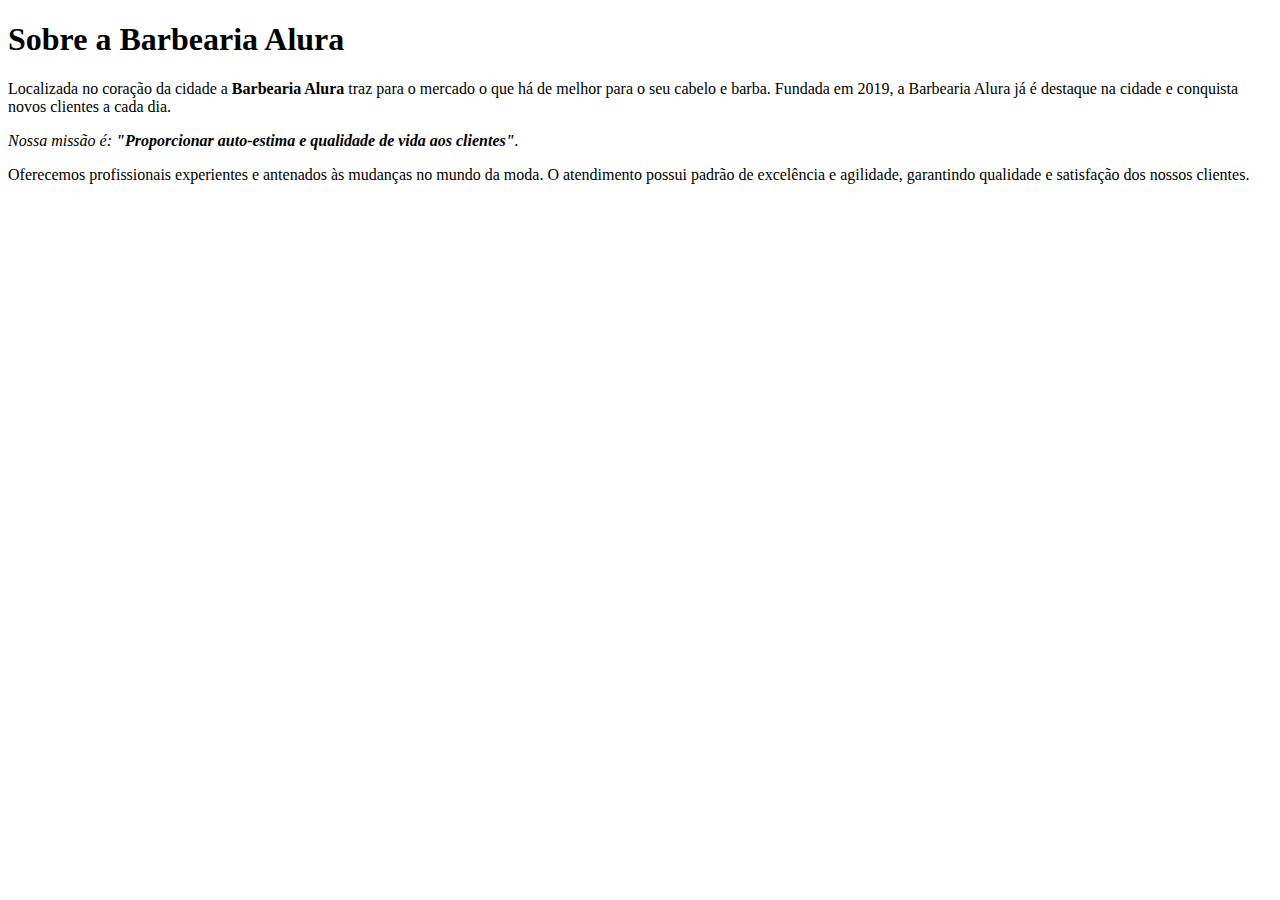
==== alura/projetos/barbearia/index.html @ d38291f2 "inserindo as primeiras tags" ====
<!DOCTYPE html>
<html lang="pt-br">
    
    <meta charset="UTF-8">
    <title>Barbearia Alura</title>

    <h1>Sobre a Barbearia Alura</h1>
    <p>Localizada no coração da cidade a <strong>Barbearia Alura</strong> traz para o mercado o que há de melhor para o seu cabelo e barba.    
        Fundada em 2019, a Barbearia Alura já é destaque na cidade e conquista novos clientes a cada dia.</p>
    <p><em>Nossa missão é: <strong>"Proporcionar auto-estima e qualidade de vida aos clientes"</strong>.</em></p>
    <p>Oferecemos profissionais experientes e antenados às mudanças no mundo da moda. O atendimento possui padrão de excelência e agilidade, garantindo qualidade e satisfação dos nossos clientes.</p>

</html>
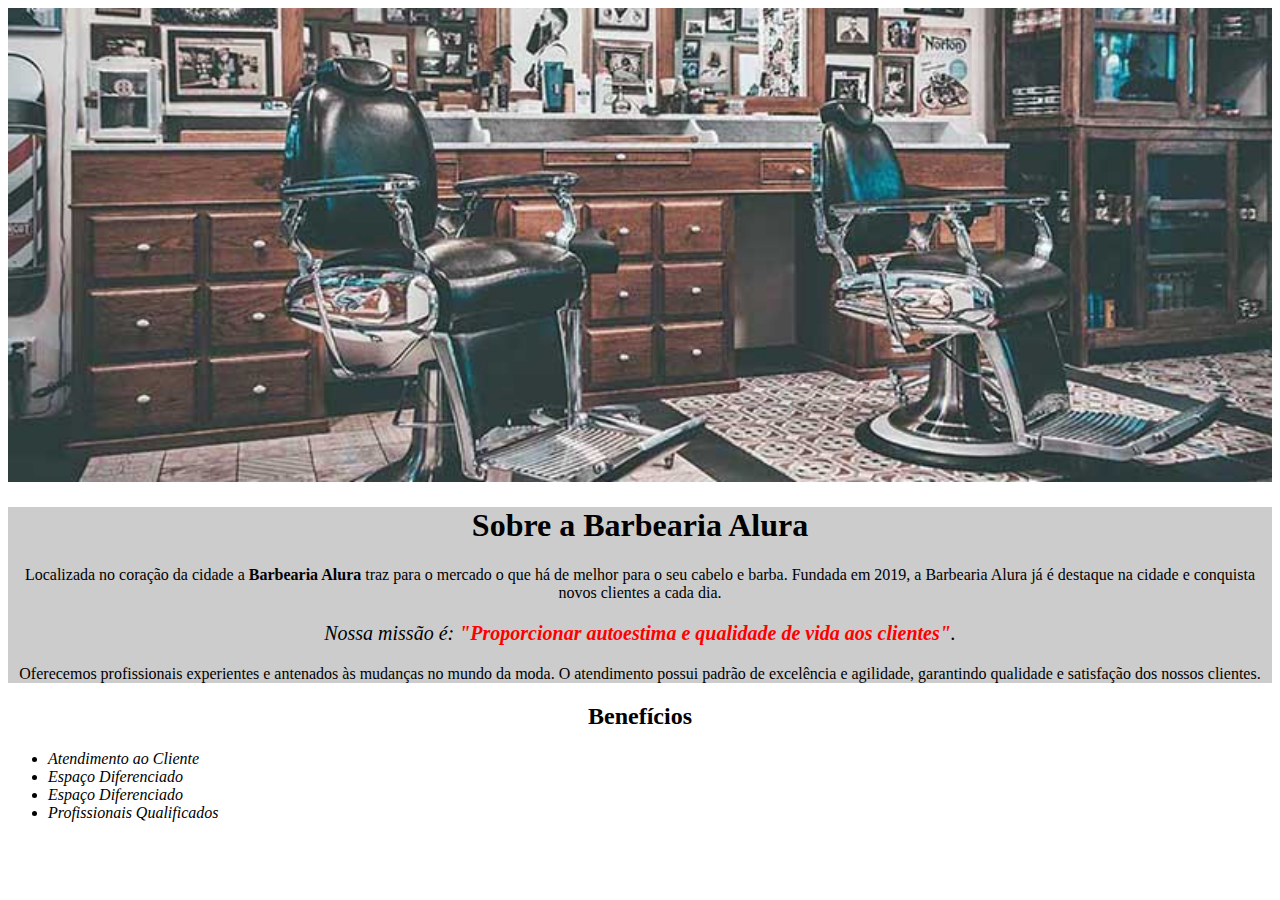
==== commit 523af8e6: "criação do style" ====
--- a/alura/projetos/barbearia/index.html
+++ b/alura/projetos/barbearia/index.html
@@ -1,13 +1,32 @@
 <!DOCTYPE html>
 <html lang="pt-br">
     
-    <meta charset="UTF-8">
-    <title>Barbearia Alura</title>
+    <head>
+        <meta charset="UTF-8">
+        <title>Barbearia Alura</title>
+        <link rel="stylesheet" href="style.css">
+    </head>
+    
+    <body>
+        <img id="banner" src="banner.jpg">
+        <div class="principal">
+            <h1>Sobre a Barbearia Alura</h1>
+            <p>Localizada no coração da cidade a <strong>Barbearia Alura</strong> traz para o mercado o que há de melhor para o seu cabelo e barba.    
+                Fundada em 2019, a Barbearia Alura já é destaque na cidade e conquista novos clientes a cada dia.</p>
+            <p id="missao"><em>Nossa missão é: <strong>"Proporcionar autoestima e qualidade de vida aos clientes"</strong>.</em></p>
+            <p>Oferecemos profissionais experientes e antenados às mudanças no mundo da moda. O atendimento possui padrão de excelência e agilidade, garantindo qualidade e satisfação dos nossos clientes.</p>
+        </div>
 
-    <h1>Sobre a Barbearia Alura</h1>
-    <p>Localizada no coração da cidade a <strong>Barbearia Alura</strong> traz para o mercado o que há de melhor para o seu cabelo e barba.    
-        Fundada em 2019, a Barbearia Alura já é destaque na cidade e conquista novos clientes a cada dia.</p>
-    <p><em>Nossa missão é: <strong>"Proporcionar auto-estima e qualidade de vida aos clientes"</strong>.</em></p>
-    <p>Oferecemos profissionais experientes e antenados às mudanças no mundo da moda. O atendimento possui padrão de excelência e agilidade, garantindo qualidade e satisfação dos nossos clientes.</p>
+        <div class="beneficios">   
+            <h2>Benefícios</h2>     
+            <ul>
+                <li class="itens">Atendimento ao Cliente</li>
+                <li class="itens">Espaço Diferenciado</li>
+                <li class="itens">Espaço Diferenciado</li>
+                <li class="itens">Profissionais Qualificados</li>
+            </ul>
+        </div>
+
+    </body>
 
 </html>--- a/alura/projetos/barbearia/style.css
+++ b/alura/projetos/barbearia/style.css
@@ -0,0 +1,35 @@
+p{
+    text-align: center;    
+}
+
+h1{
+    text-align: center;
+}
+
+em strong{
+    color: #FF0000;
+}
+
+#missao{
+    font-size: 20px;
+}
+
+#banner{
+    width: 100%;
+}
+
+.itens{
+    font-style: italic;
+}
+
+.principal{
+    background-color: #CCCCCC;
+}
+
+.beneficios{
+    background: #FFFFFF;
+}
+
+h2{
+    text-align: center;
+}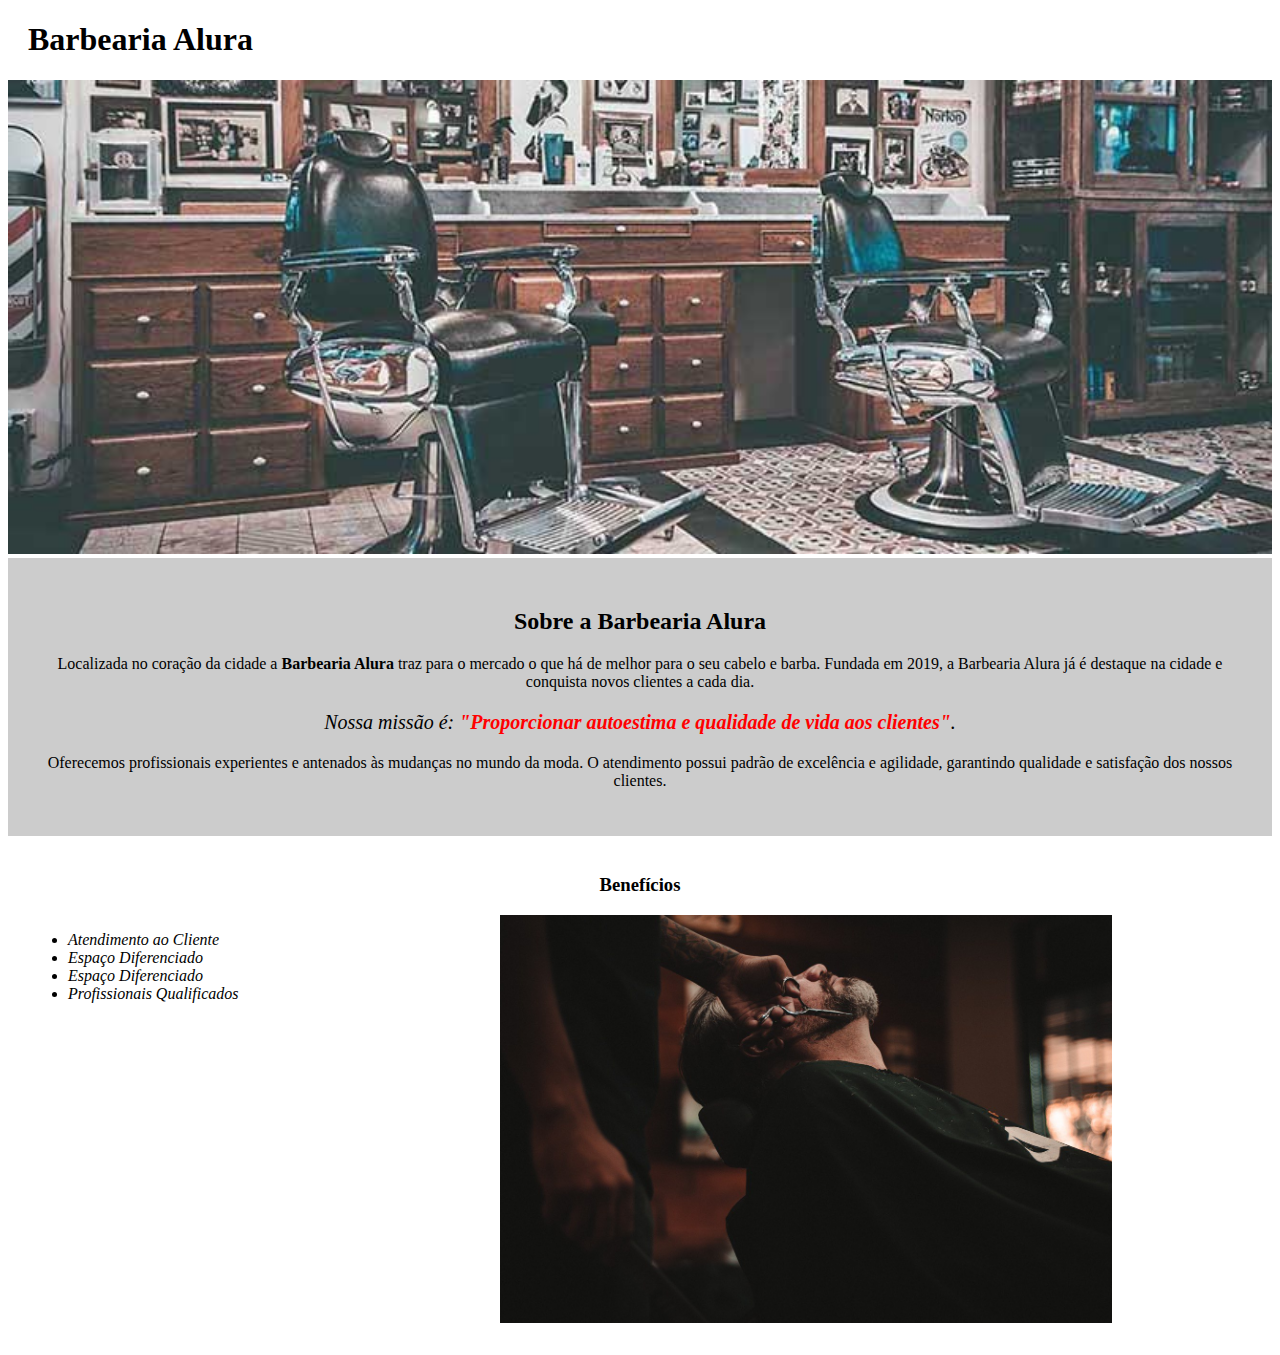
==== commit 0c95853a: "incluindo mais estilo e tags" ====
--- a/alura/projetos/barbearia/index.html
+++ b/alura/projetos/barbearia/index.html
@@ -8,9 +8,14 @@
     </head>
     
     <body>
+        <header>
+            <h1 class="titulo-principal">
+                Barbearia Alura
+            </h1>
+        </header>
         <img id="banner" src="banner.jpg">
         <div class="principal">
-            <h1>Sobre a Barbearia Alura</h1>
+            <h2 class="titulo-centralizado">Sobre a Barbearia Alura</h2>
             <p>Localizada no coração da cidade a <strong>Barbearia Alura</strong> traz para o mercado o que há de melhor para o seu cabelo e barba.    
                 Fundada em 2019, a Barbearia Alura já é destaque na cidade e conquista novos clientes a cada dia.</p>
             <p id="missao"><em>Nossa missão é: <strong>"Proporcionar autoestima e qualidade de vida aos clientes"</strong>.</em></p>
@@ -18,13 +23,14 @@
         </div>
 
         <div class="beneficios">   
-            <h2>Benefícios</h2>     
+            <h3 class="titulo-centralizado">Benefícios</h3>     
             <ul>
                 <li class="itens">Atendimento ao Cliente</li>
                 <li class="itens">Espaço Diferenciado</li>
                 <li class="itens">Espaço Diferenciado</li>
                 <li class="itens">Profissionais Qualificados</li>
             </ul>
+            <img src="beneficios.jpg" class="imagembeneficios">
         </div>
 
     </body>
--- a/alura/projetos/barbearia/style.css
+++ b/alura/projetos/barbearia/style.css
@@ -2,12 +2,23 @@
     text-align: center;    
 }
 
-h1{
+.titulo-centralizado{
     text-align: center;
+}
+
+.titulo-principal{
+    padding-left: 20px;
 }
 
 em strong{
     color: #FF0000;
+}
+
+ul{
+    display: inline-block;
+    vertical-align: top;
+    width: 20%;
+    margin-right: 15%;
 }
 
 #missao{
@@ -24,12 +35,14 @@
 
 .principal{
     background-color: #CCCCCC;
+    padding: 30px;
 }
 
 .beneficios{
     background: #FFFFFF;
+    padding: 20px;
 }
 
-h2{
-    text-align: center;
+.imagembeneficios{
+    width: 50%;
 }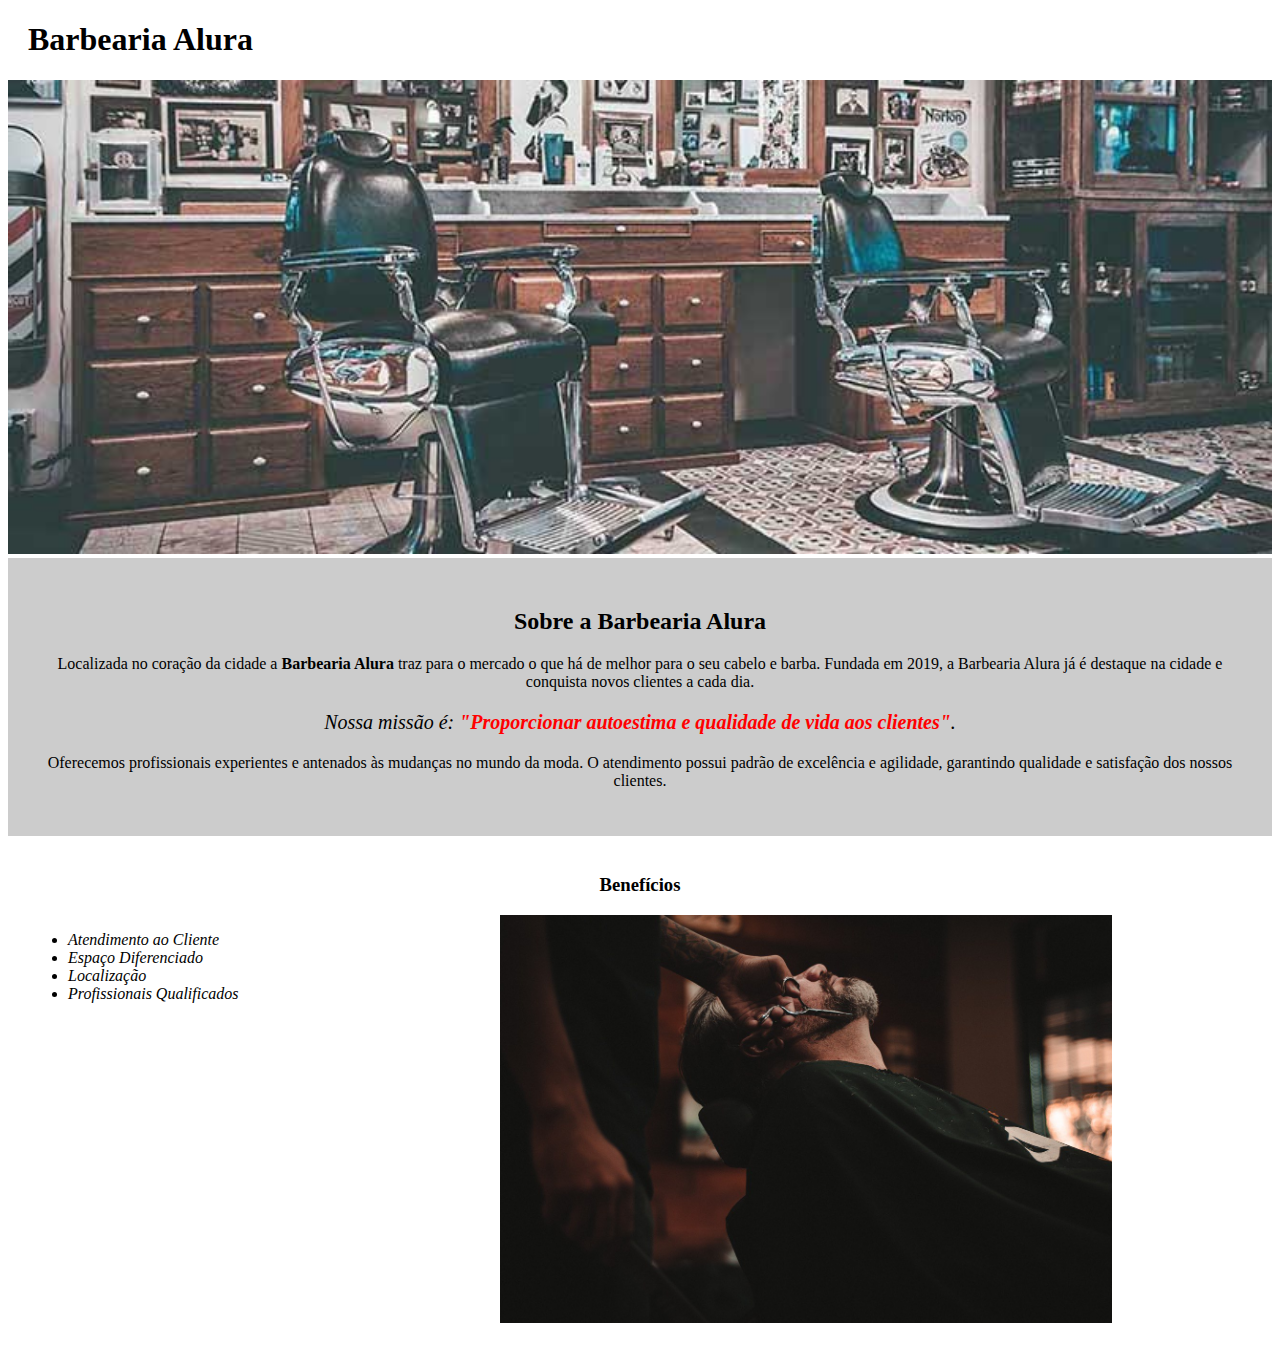
==== commit 49c891a5: "add" ====
--- a/alura/projetos/barbearia/index.html
+++ b/alura/projetos/barbearia/index.html
@@ -1,38 +1,41 @@
 <!DOCTYPE html>
 <html lang="pt-br">
-    
-    <head>
-        <meta charset="UTF-8">
-        <title>Barbearia Alura</title>
-        <link rel="stylesheet" href="style.css">
-    </head>
-    
-    <body>
-        <header>
-            <h1 class="titulo-principal">
-                Barbearia Alura
-            </h1>
-        </header>
-        <img id="banner" src="banner.jpg">
-        <div class="principal">
-            <h2 class="titulo-centralizado">Sobre a Barbearia Alura</h2>
-            <p>Localizada no coração da cidade a <strong>Barbearia Alura</strong> traz para o mercado o que há de melhor para o seu cabelo e barba.    
-                Fundada em 2019, a Barbearia Alura já é destaque na cidade e conquista novos clientes a cada dia.</p>
-            <p id="missao"><em>Nossa missão é: <strong>"Proporcionar autoestima e qualidade de vida aos clientes"</strong>.</em></p>
-            <p>Oferecemos profissionais experientes e antenados às mudanças no mundo da moda. O atendimento possui padrão de excelência e agilidade, garantindo qualidade e satisfação dos nossos clientes.</p>
-        </div>
 
-        <div class="beneficios">   
-            <h3 class="titulo-centralizado">Benefícios</h3>     
-            <ul>
-                <li class="itens">Atendimento ao Cliente</li>
-                <li class="itens">Espaço Diferenciado</li>
-                <li class="itens">Espaço Diferenciado</li>
-                <li class="itens">Profissionais Qualificados</li>
-            </ul>
-            <img src="beneficios.jpg" class="imagembeneficios">
-        </div>
+<head>
+    <meta charset="UTF-8">
+    <title>Barbearia Alura</title>
+    <link rel="stylesheet" href="style.css">
+</head>
 
-    </body>
+<body>
+    <header>
+        <h1 class="titulo-principal">
+            Barbearia Alura
+        </h1>
+    </header>
+    <img id="banner" src="banner.jpg">
+    <div class="principal">
+        <h2 class="titulo-centralizado">Sobre a Barbearia Alura</h2>
+        <p>Localizada no coração da cidade a <strong>Barbearia Alura</strong> traz para o mercado o que há de melhor
+            para o seu cabelo e barba.
+            Fundada em 2019, a Barbearia Alura já é destaque na cidade e conquista novos clientes a cada dia.</p>
+        <p id="missao"><em>Nossa missão é: <strong>"Proporcionar autoestima e qualidade de vida aos
+                    clientes"</strong>.</em></p>
+        <p>Oferecemos profissionais experientes e antenados às mudanças no mundo da moda. O atendimento possui padrão de
+            excelência e agilidade, garantindo qualidade e satisfação dos nossos clientes.</p>
+    </div>
+
+    <div class="beneficios">
+        <h3 class="titulo-centralizado">Benefícios</h3>
+        <ul>
+            <li class="itens">Atendimento ao Cliente</li>
+            <li class="itens">Espaço Diferenciado</li>
+            <li class="itens">Localização</li>
+            <li class="itens">Profissionais Qualificados</li>
+        </ul>
+        <img src="beneficios.jpg" class="imagembeneficios">
+    </div>
+
+</body>
 
 </html>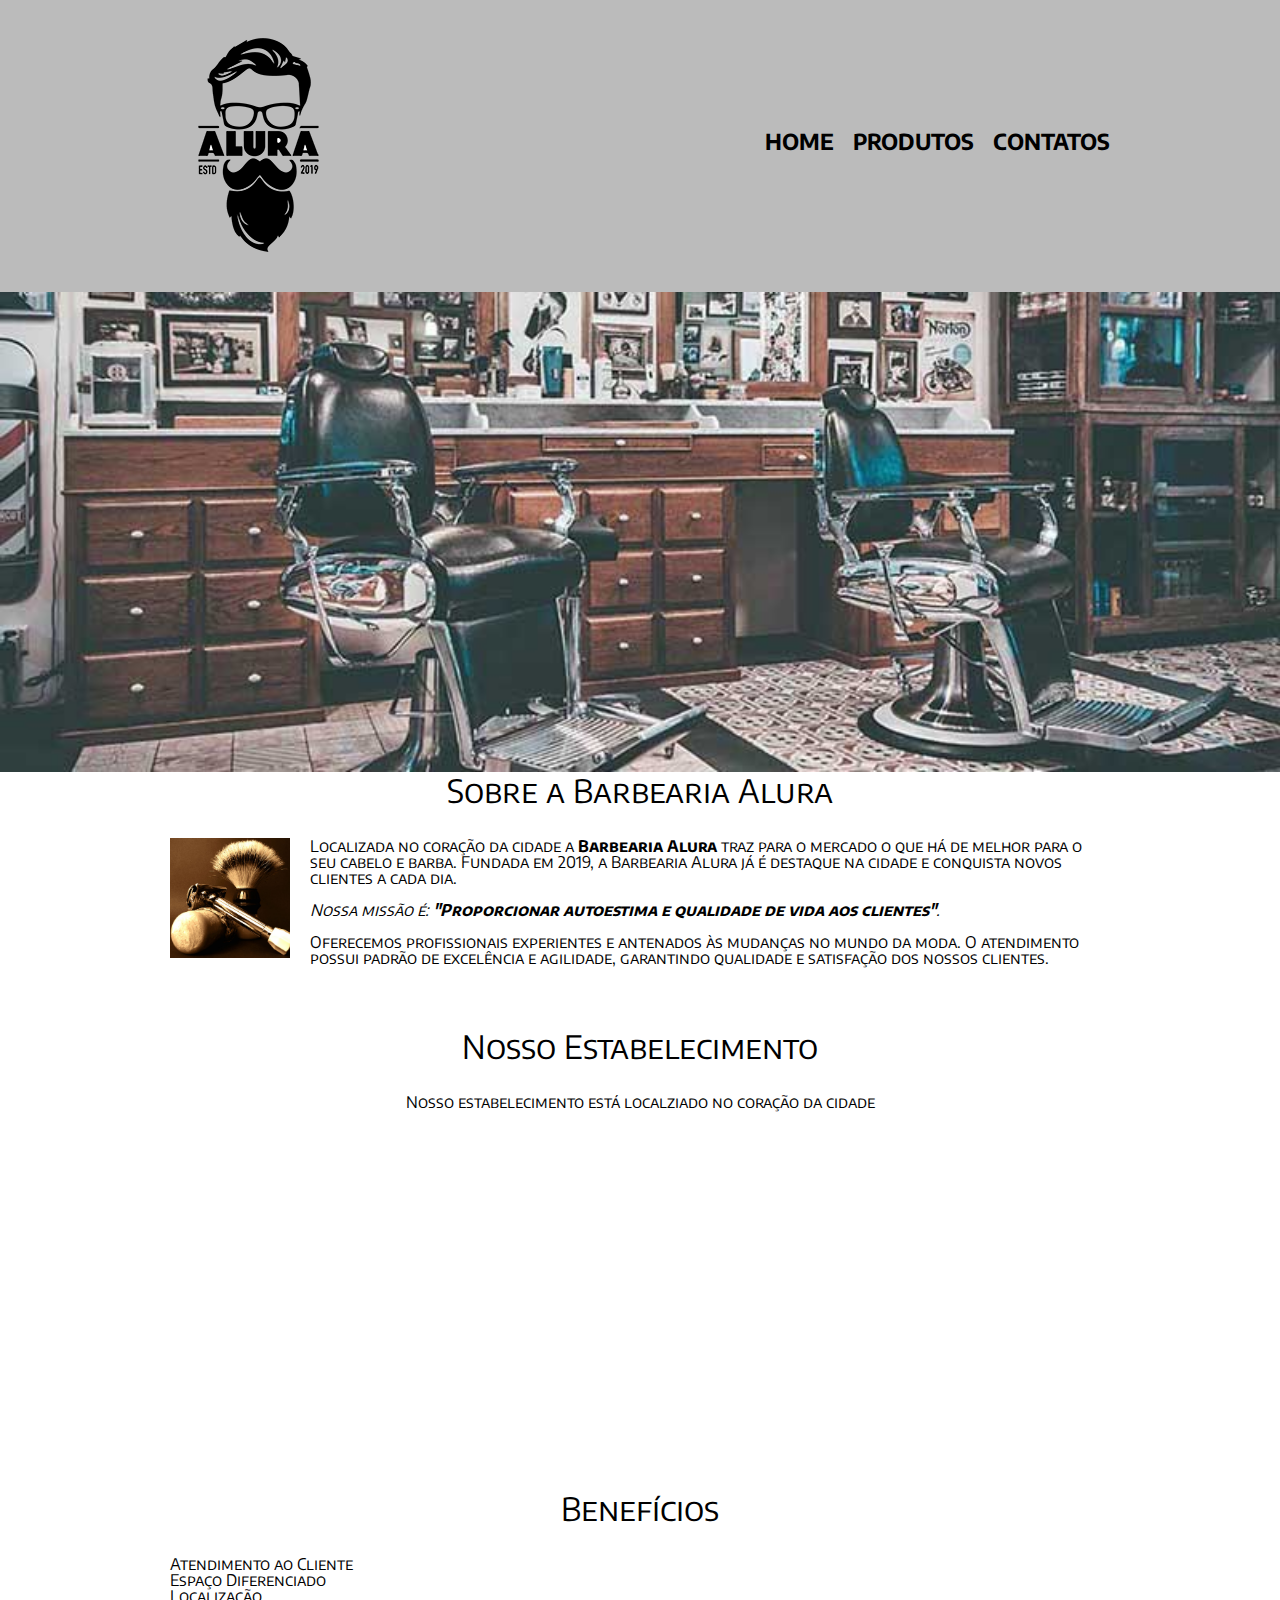
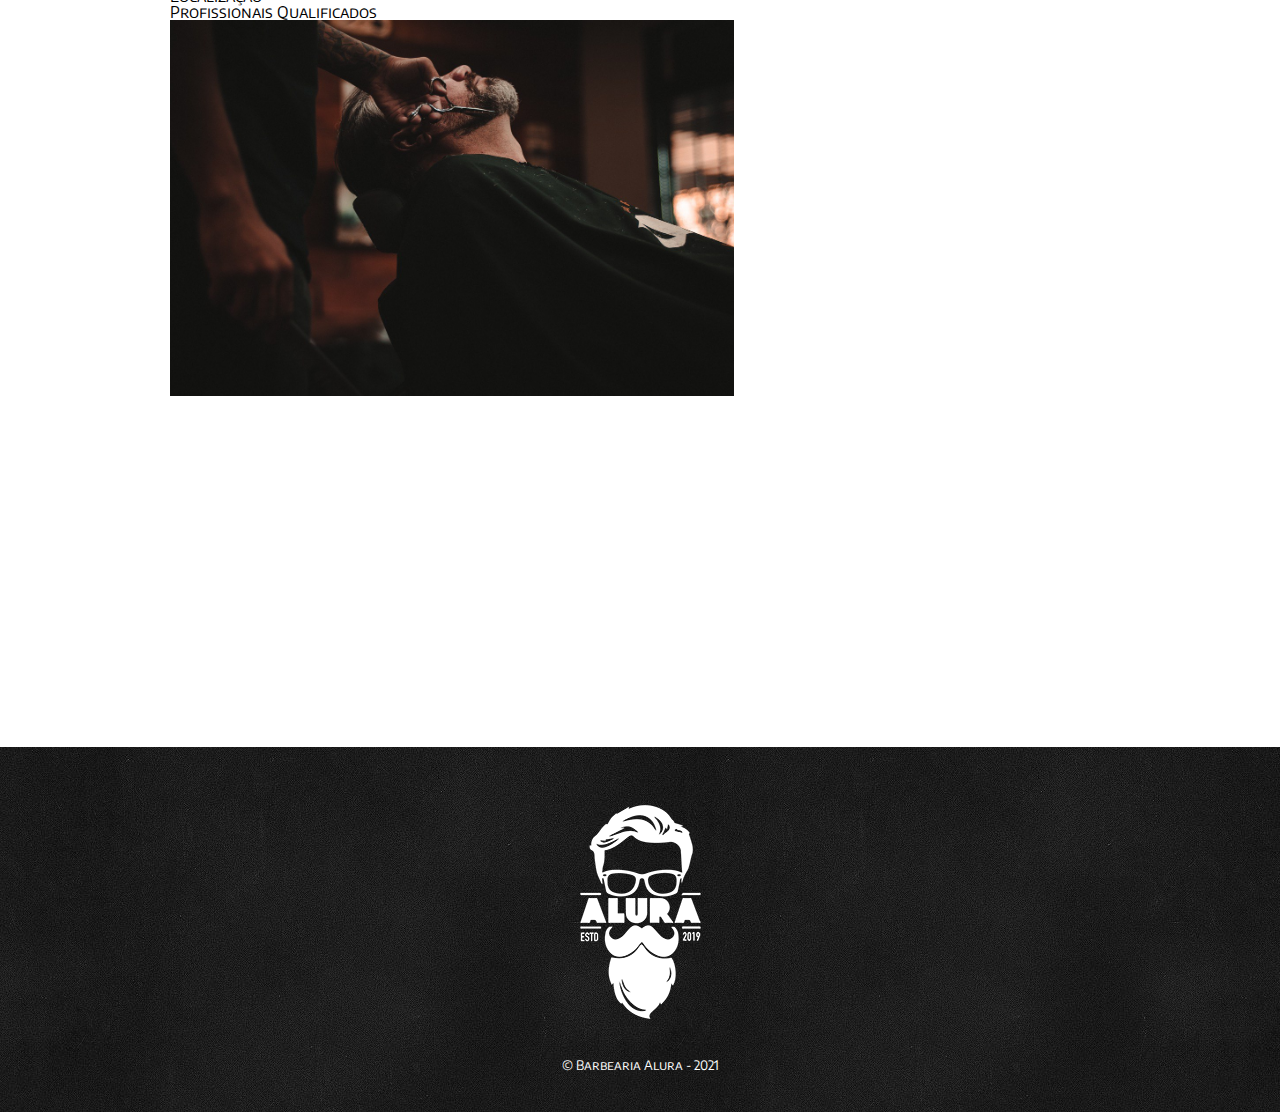
==== commit be15bca4: "indo" ====
--- a/alura/projetos/barbearia/index.html
+++ b/alura/projetos/barbearia/index.html
@@ -4,37 +4,81 @@
 <head>
     <meta charset="UTF-8">
     <title>Barbearia Alura</title>
+    <link rel="stylesheet" href="reset.css">
     <link rel="stylesheet" href="style.css">
+    <link
+        href="https://fonts.googleapis.com/css2?family=Bebas+Neue&family=Encode+Sans+SC:wght@300&family=Montaga&display=swap"
+        rel="stylesheet">
+
 </head>
 
 <body>
     <header>
-        <h1 class="titulo-principal">
-            Barbearia Alura
-        </h1>
+        <div class="caixa">
+            <h1>
+                <img src="logo.png">
+            </h1>
+            <nav>
+                <ul>
+                    <li><a href="index.html">Home</a></li>
+                    <li><a href="produtos.html">Produtos</a></li>
+                    <li><a href="contatos.html">Contatos</a></li>
+                </ul>
+            </nav>
+        </div>
+
     </header>
-    <img id="banner" src="banner.jpg">
-    <div class="principal">
-        <h2 class="titulo-centralizado">Sobre a Barbearia Alura</h2>
-        <p>Localizada no coração da cidade a <strong>Barbearia Alura</strong> traz para o mercado o que há de melhor
-            para o seu cabelo e barba.
-            Fundada em 2019, a Barbearia Alura já é destaque na cidade e conquista novos clientes a cada dia.</p>
-        <p id="missao"><em>Nossa missão é: <strong>"Proporcionar autoestima e qualidade de vida aos
-                    clientes"</strong>.</em></p>
-        <p>Oferecemos profissionais experientes e antenados às mudanças no mundo da moda. O atendimento possui padrão de
-            excelência e agilidade, garantindo qualidade e satisfação dos nossos clientes.</p>
-    </div>
 
-    <div class="beneficios">
-        <h3 class="titulo-centralizado">Benefícios</h3>
-        <ul>
-            <li class="itens">Atendimento ao Cliente</li>
-            <li class="itens">Espaço Diferenciado</li>
-            <li class="itens">Localização</li>
-            <li class="itens">Profissionais Qualificados</li>
-        </ul>
-        <img src="beneficios.jpg" class="imagembeneficios">
-    </div>
+    <img class="banner" src="banner.jpg">
+
+    <main>
+        <section class="principal">
+            <h2 class="titulo-principal">Sobre a Barbearia Alura</h2>
+            <img src="utensilios.jpg" class="utensilios" alt="Utensílios de barbearia">
+            <p>Localizada no coração da cidade a <strong>Barbearia Alura</strong> traz para o mercado o que há de melhor
+                para o seu cabelo e barba.
+                Fundada em 2019, a Barbearia Alura já é destaque na cidade e conquista novos clientes a cada dia.</p>
+            <p id="missao"><em>Nossa missão é: <strong>"Proporcionar autoestima e qualidade de vida aos
+                        clientes"</strong>.</em></p>
+            <p>Oferecemos profissionais experientes e antenados às mudanças no mundo da moda. O atendimento possui
+                padrão de
+                excelência e agilidade, garantindo qualidade e satisfação dos nossos clientes.</p>
+        </section>
+
+        <section class="mapa">
+            <h3 class="titulo-principal">Nosso Estabelecimento</h3>
+            <p>Nosso estabelecimento está localziado no coração da cidade</p>
+            <iframe src="https://www.google.com/maps/embed?pb=!1m18!1m12!1m3!1d3656.4485981308353!2d-46.634653384406406!3d-23.588239368471932!2m3!1f0!2f0!3f
+                0!3m2!1i1024!2i768!4f13.1!3m3!1m2!1s0x94ce5a2b2ed7f3a1%3A0xab35da2f5ca62674!2sCaelum%20-%20Escola%20de%20Tecnologia!5e0!3m2!1spt-BR!2sbr
+                !4v1625439851907!5m2!1spt-BR!2sbr" width="100%" height="300" style="border:0;" allowfullscreen=""
+                loading="lazy"></iframe>
+        </section>
+
+        <section class="beneficios">
+            <h3 class="titulo-principal">Benefícios</h3>
+            <ul>
+                <li class="itens">Atendimento ao Cliente</li>
+                <li class="itens">Espaço Diferenciado</li>
+                <li class="itens">Localização</li>
+                <li class="itens">Profissionais Qualificados</li>
+            </ul>
+
+            <img src="beneficios.jpg" class="imagembeneficios">
+            <div class="video">
+                <iframe width="560" height="315" src="https://www.youtube.com/embed/wcVVXUV0YUY"
+                    title="YouTube video player" frameborder="0"
+                    allow="accelerometer; autoplay; clipboard-write; encrypted-media; gyroscope; picture-in-picture"
+                    allowfullscreen></iframe>
+            </div>
+
+        </section>
+
+    </main>
+
+    <footer>
+        <img src="logo-branco.png" alt="">
+        <p class="copyright">&copy; Barbearia Alura - 2021</p>
+    </footer>
 
 </body>
 
--- a/alura/projetos/barbearia/style.css
+++ b/alura/projetos/barbearia/style.css
@@ -1,48 +1,201 @@
-p{
-    text-align: center;    
-}
-
-.titulo-centralizado{
-    text-align: center;
+body{
+    font-family: 'Encode Sans SC', sans-serif;
+}
+
+header{
+    background: #bbb;
+    padding: 20px 0;
+}
+
+.caixa{
+    position: relative;
+    width: 940px;
+    margin: 0 auto;
+
+}
+
+nav{
+    position: absolute;
+    top: 110px;
+    right: 0;
+}
+
+nav li{
+    display: inline;
+    margin: 0 0 0 15px;
+}
+
+nav a{
+    text-transform: uppercase;
+    color: #000;
+    font-weight: bold;
+    font-size: 22px;
+    text-decoration: none;
+}
+
+nav a:hover{
+    color: #C78C19;
+    text-decoration: underline;
+}
+
+.produtos{
+    width: 940px;
+    margin: 0 auto;
+    padding: 50px 0;
+}
+
+.produtos li {
+    display: inline-block;
+    text-align: center;
+    width: 30%;
+    vertical-align: top;
+    margin: 0 1.5%;
+    padding: 30px 20px;
+    box-sizing: border-box;
+    border: 2px solid #000;
+    border-radius: 10px;
+}
+
+.produtos li:hover{
+    border-color: #C78C19;
+}
+
+.produtos li:hover h2{
+    font-size: 34px;
+}
+
+.produtos li:active{
+    border-color: #088C19;
+}
+.produtos h2{
+    font-size: 30px;
+    font-weight: bold;
+}
+
+.produto-preco{
+    font-size: 22px;
+    font-weight: bold;
+    margin: 10px 0 0;
+}
+
+.produto-descricao{
+    font-size: 18px;
+}
+
+footer{
+    text-align: center;
+    background: url("bg.jpg");
+    padding: 40px 0;
+}
+
+.copyright{
+    color: #fff;
+    font-size: 13px;
+    margin: 20px 0 0;
+}
+
+main{
+    width: 940px;
+    margin: 0 auto;
+}
+
+form{
+    margin: 40px 0;
+}
+
+form label, legend {
+    display: block;
+    font-size: 20px;
+    margin: 0 0 10px;
+}
+
+.input-padrao{
+    display: block;
+    margin: 0 0 20px;
+    padding: 10px 25px;
+    width: 50%;
+}
+
+.checkbox{
+    margin: 20px 0;
+}
+
+.enviar{
+    width: 40%;
+    padding: 15px 0;
+    background: orange;
+    color: white;
+    font-weight: bold;
+    font-size: 18px;
+    border: none;
+    border-radius: 5px;
+    transition: 1s all;
+    cursor: pointer;
+}
+
+.enviar:hover{
+    background: darkorange;
+    transform: scale(1.1);
+}
+
+table{
+    margin: 20px 0 40px;
+}
+
+thead{
+    background: #555;
+    color: white;
+    font-weight: bold;
+}
+
+td, th{
+    border: 1px solid #000;
+    padding: 8px 15px ;
+}
+
+.banner{
+    width: 100%;
 }
 
 .titulo-principal{
-    padding-left: 20px;
-}
-
-em strong{
-    color: #FF0000;
-}
-
-ul{
-    display: inline-block;
-    vertical-align: top;
-    width: 20%;
-    margin-right: 15%;
-}
-
-#missao{
-    font-size: 20px;
-}
-
-#banner{
-    width: 100%;
-}
-
-.itens{
+    text-align: center;
+    font-size: 2em;
+    margin: 0 0 1em;
+    clear: left;
+}
+
+.principal p {
+    margin: 0 0 1em;
+}
+
+.principal strong{
+    font-weight: bold;
+}
+
+.principal em{
     font-style: italic;
 }
 
-.principal{
-    background-color: #CCCCCC;
-    padding: 30px;
-}
-
-.beneficios{
-    background: #FFFFFF;
-    padding: 20px;
-}
-
 .imagembeneficios{
-    width: 50%;
+    width: 60%;
+}
+
+.utensilios{
+    width: 120px;
+    float: left;
+    margin: 0 20px 20px 0;
+}
+
+.mapa{
+    padding: 3em 0;
+}
+
+.mapa p{
+    margin: 0 0 2em;
+    text-align: center;
+}
+
+.video{
+    width: 560px;
+    margin: 1em auto;
 }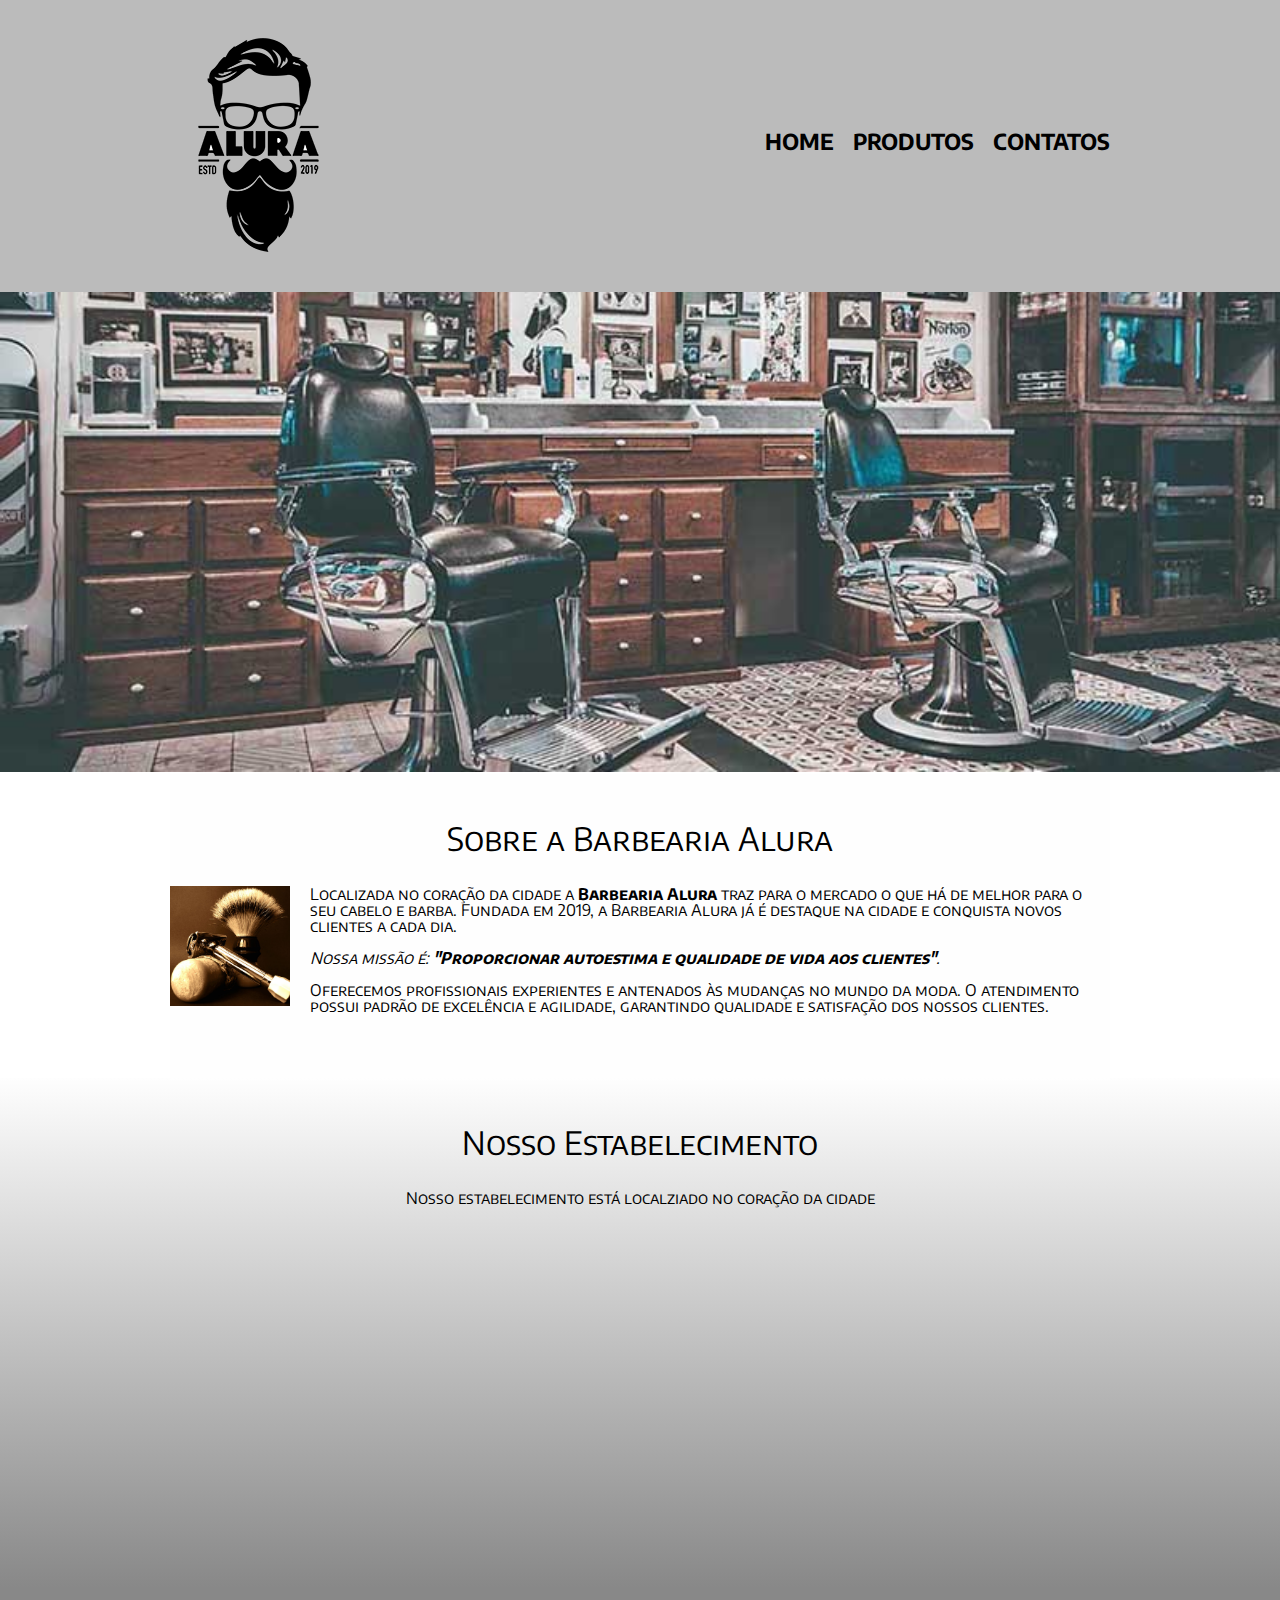
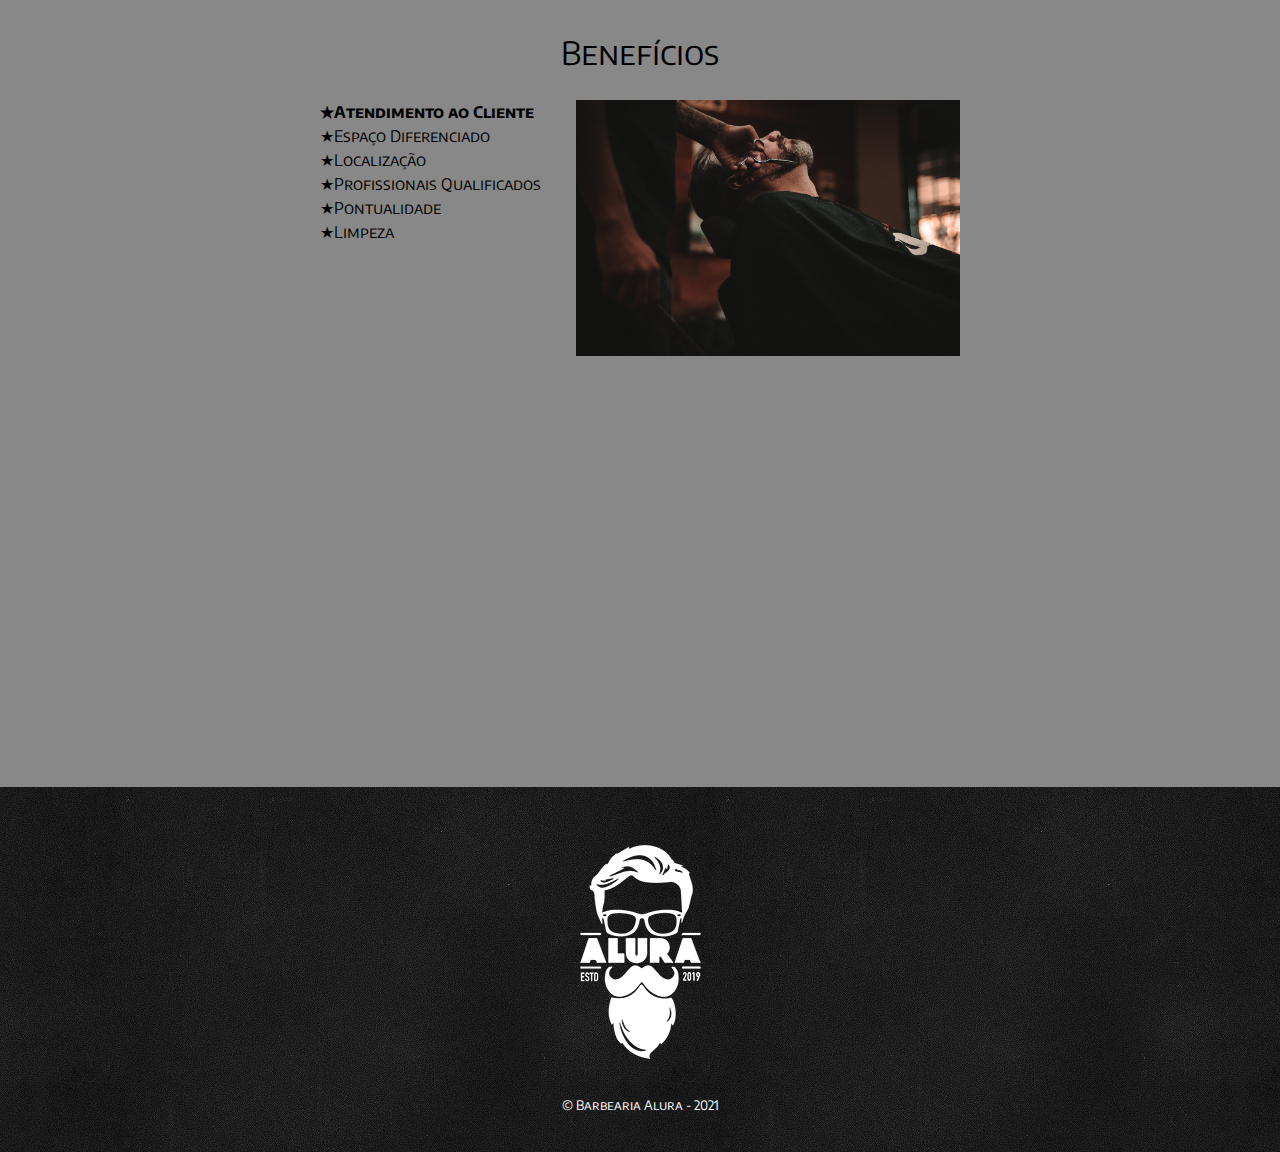
==== commit 1dd72342: "---" ====
--- a/alura/projetos/barbearia/index.html
+++ b/alura/projetos/barbearia/index.html
@@ -48,22 +48,25 @@
         <section class="mapa">
             <h3 class="titulo-principal">Nosso Estabelecimento</h3>
             <p>Nosso estabelecimento está localziado no coração da cidade</p>
-            <iframe src="https://www.google.com/maps/embed?pb=!1m18!1m12!1m3!1d3656.4485981308353!2d-46.634653384406406!3d-23.588239368471932!2m3!1f0!2f0!3f
+            <div class="mapa-conteudo">
+                <iframe src="https://www.google.com/maps/embed?pb=!1m18!1m12!1m3!1d3656.4485981308353!2d-46.634653384406406!3d-23.588239368471932!2m3!1f0!2f0!3f
                 0!3m2!1i1024!2i768!4f13.1!3m3!1m2!1s0x94ce5a2b2ed7f3a1%3A0xab35da2f5ca62674!2sCaelum%20-%20Escola%20de%20Tecnologia!5e0!3m2!1spt-BR!2sbr
-                !4v1625439851907!5m2!1spt-BR!2sbr" width="100%" height="300" style="border:0;" allowfullscreen=""
-                loading="lazy"></iframe>
+                !4v1625439851907!5m2!1spt-BR!2sbr" width="100%" height="300" style="border:0;" allowfullscreen="" loading="lazy"></iframe>
+            </div>
         </section>
 
         <section class="beneficios">
             <h3 class="titulo-principal">Benefícios</h3>
-            <ul>
-                <li class="itens">Atendimento ao Cliente</li>
-                <li class="itens">Espaço Diferenciado</li>
-                <li class="itens">Localização</li>
-                <li class="itens">Profissionais Qualificados</li>
-            </ul>
-
-            <img src="beneficios.jpg" class="imagembeneficios">
+            <div class="conteudo-beneficios">
+                <ul class="lista-beneficios">
+                    <li class="itens">Atendimento ao Cliente</li>
+                    <li class="itens">Espaço Diferenciado</li>
+                    <li class="itens">Localização</li>
+                    <li class="itens">Profissionais Qualificados</li>
+                    <li class="itens">Pontualidade</li>
+                    <li class="itens">Limpeza</li>
+                </ul><img src="beneficios.jpg" class="imagem-beneficios">
+            </div>
             <div class="video">
                 <iframe width="560" height="315" src="https://www.youtube.com/embed/wcVVXUV0YUY"
                     title="YouTube video player" frameborder="0"
--- a/alura/projetos/barbearia/style.css
+++ b/alura/projetos/barbearia/style.css
@@ -94,10 +94,7 @@
     margin: 20px 0 0;
 }
 
-main{
-    width: 940px;
-    margin: 0 auto;
-}
+
 
 form{
     margin: 40px 0;
@@ -164,10 +161,20 @@
     clear: left;
 }
 
+
+.principal{
+    padding: 3em 0;
+    background: #FEFEFE;
+    width: 940px;
+    margin: 0 auto;
+}
+
 .principal p {
     margin: 0 0 1em;
 }
 
+
+
 .principal strong{
     font-weight: bold;
 }
@@ -175,8 +182,53 @@
 .principal em{
     font-style: italic;
 }
-
-.imagembeneficios{
+.conteudo-beneficios{
+    width: 640px;
+    margin: 0 auto;
+}
+
+.itens{
+    line-height: 1.5;
+}
+
+.itens:before{
+    content: "★";
+}
+
+.itens:first-child{
+    font-weight: bold;
+}
+
+.mapa{
+    padding: 3em 0;
+    background: linear-gradient(#FEFEFE,#888);
+}
+
+.mapa p{
+    margin: 0 0 2em;
+    text-align: center;
+
+}
+
+.mapa-conteudo{
+    width: 940px;
+    margin: 0 auto;
+}
+
+
+.beneficios{
+    padding: 3em 0;
+    background: #888;
+    
+}
+
+.lista-beneficios{
+    width: 40%;
+    display: inline-block;
+    vertical-align: top;
+}
+
+.imagem-beneficios{
     width: 60%;
 }
 
@@ -186,16 +238,8 @@
     margin: 0 20px 20px 0;
 }
 
-.mapa{
-    padding: 3em 0;
-}
-
-.mapa p{
-    margin: 0 0 2em;
-    text-align: center;
-}
 
 .video{
     width: 560px;
-    margin: 1em auto;
+    margin: 2em auto;
 }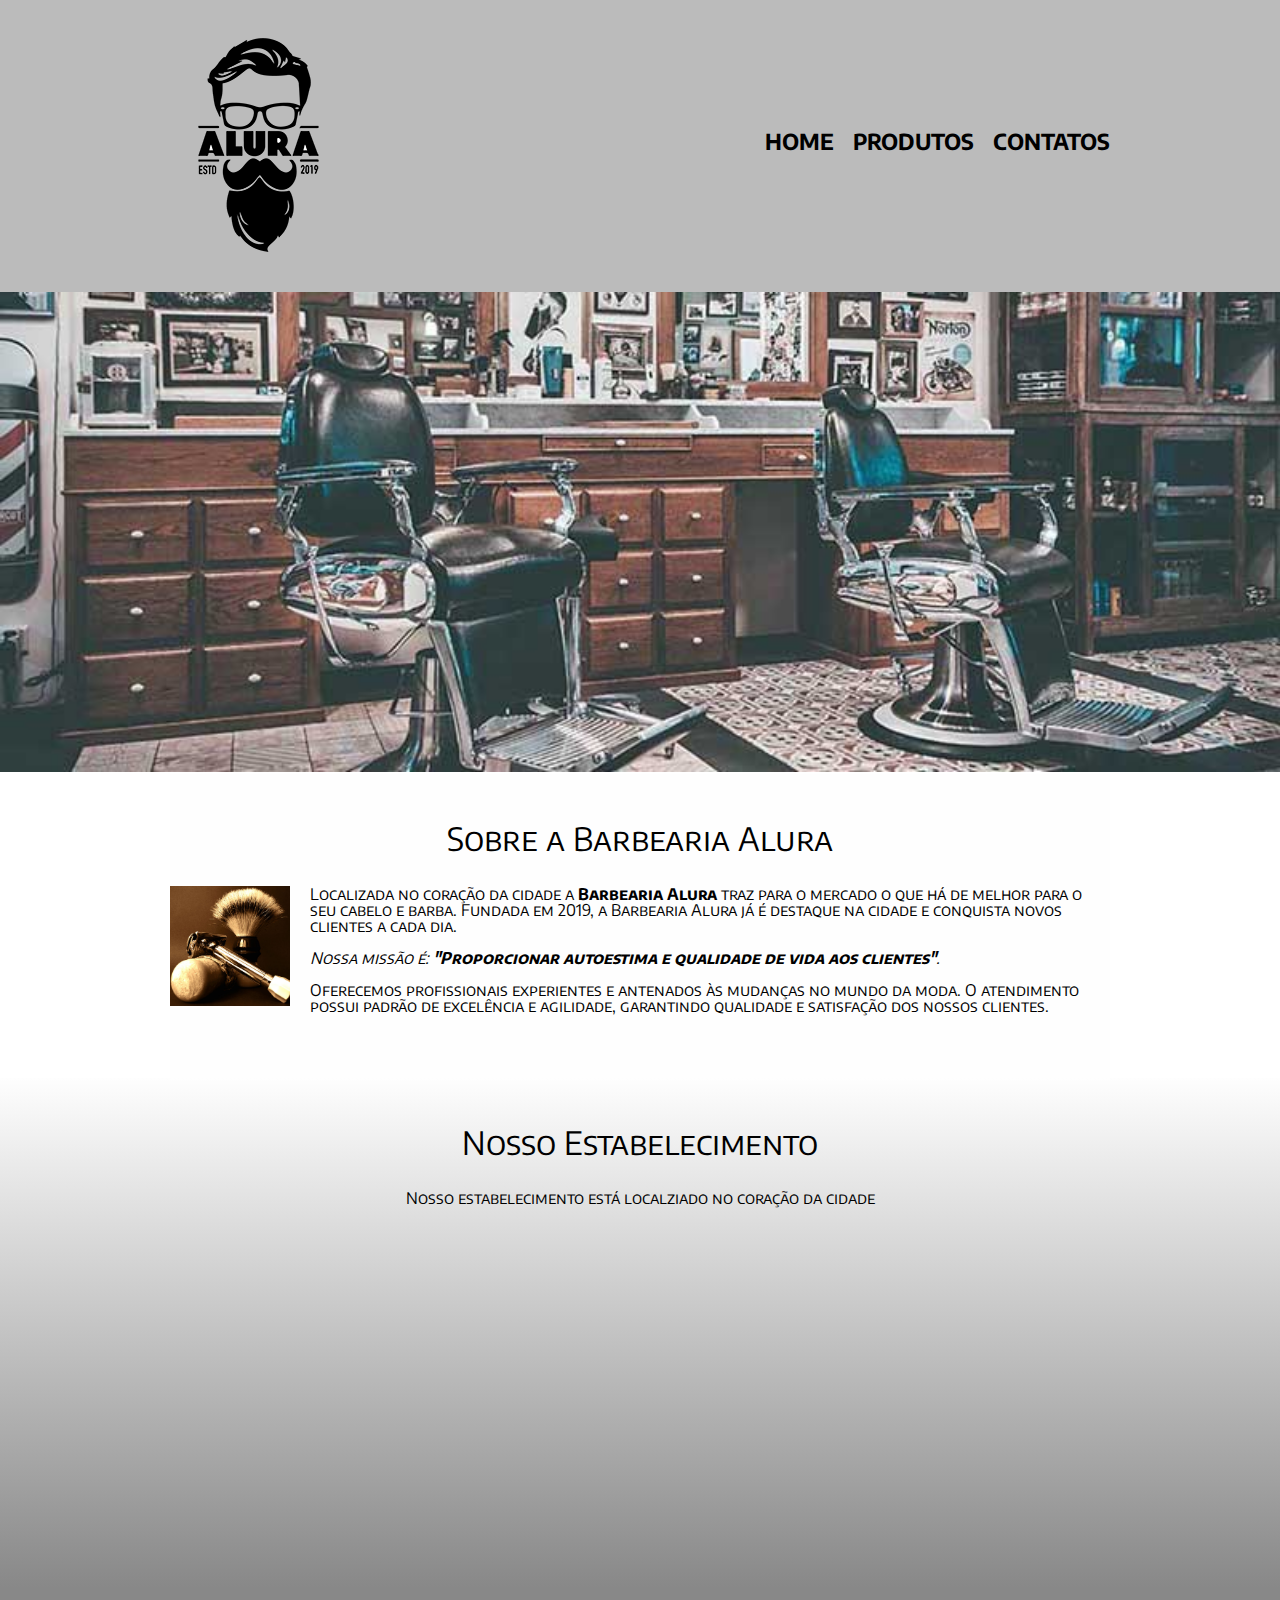
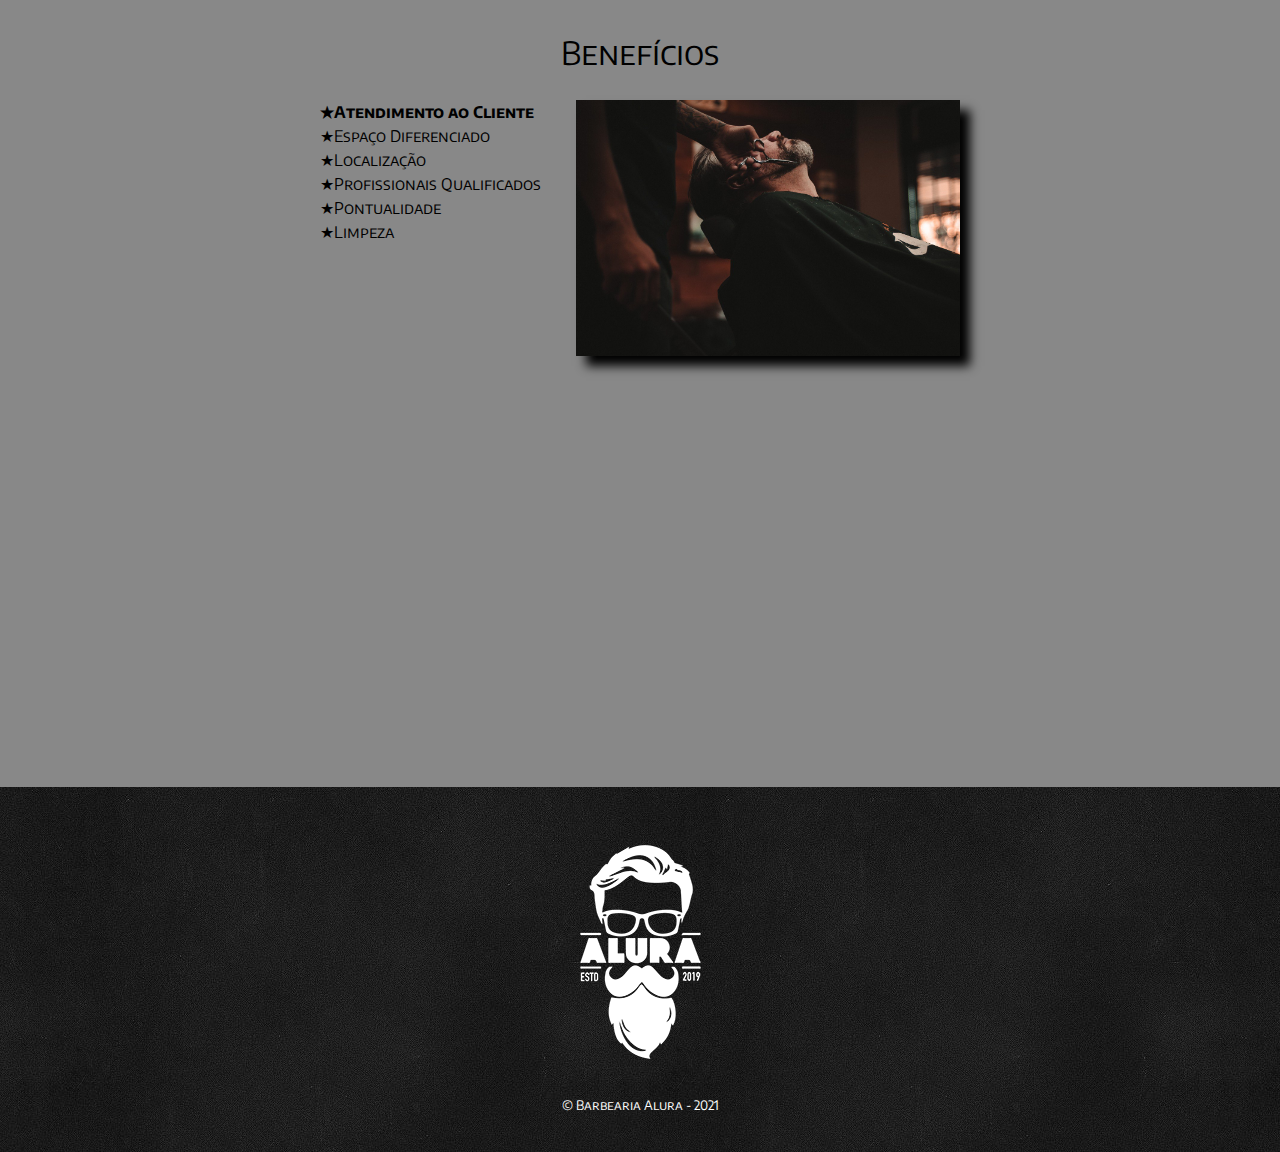
==== commit 466bb489: "fazer desafio" ====
--- a/alura/projetos/barbearia/index.html
+++ b/alura/projetos/barbearia/index.html
@@ -3,6 +3,7 @@
 
 <head>
     <meta charset="UTF-8">
+    <meta name="viewport" content="width=devide-width">
     <title>Barbearia Alura</title>
     <link rel="stylesheet" href="reset.css">
     <link rel="stylesheet" href="style.css">
--- a/alura/projetos/barbearia/style.css
+++ b/alura/projetos/barbearia/style.css
@@ -230,6 +230,13 @@
 
 .imagem-beneficios{
     width: 60%;
+    opacity: 1;
+    transition: 1000ms;
+    box-shadow: 10px 10px 10px  #000;
+}
+
+.imagem-beneficios:hover{
+    opacity: 0.3;
 }
 
 .utensilios{
@@ -242,4 +249,22 @@
 .video{
     width: 560px;
     margin: 2em auto;
+}
+
+@media screen and (max-width: 480px){
+  .caixa, .principal, .conteudo-beneficios, .mapa-conteudo, .video{
+    width: auto;
+  } 
+
+  h1{
+      text-align: center;
+  }
+
+  nav{
+      position: static;
+  }
+
+  .lista-beneficios,.imagem-beneficios{
+      width: 100%;
+  }
 }